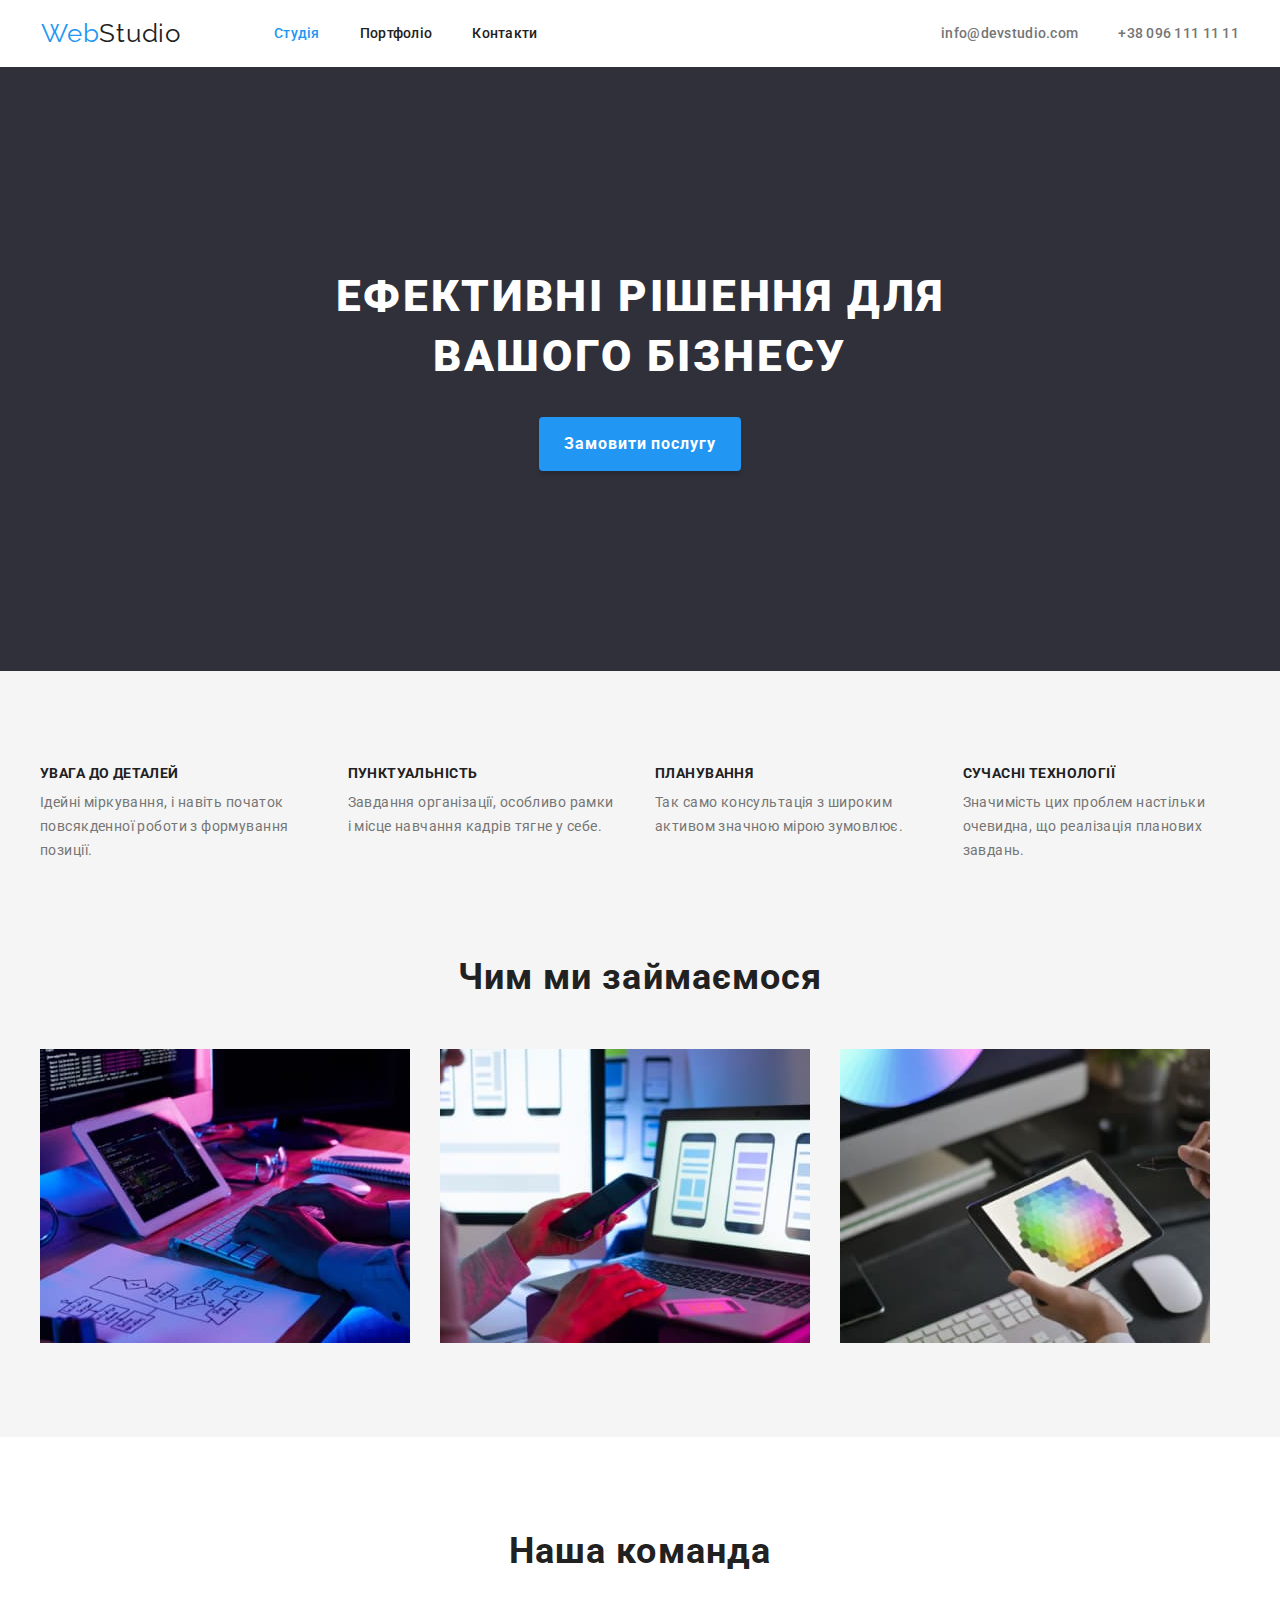
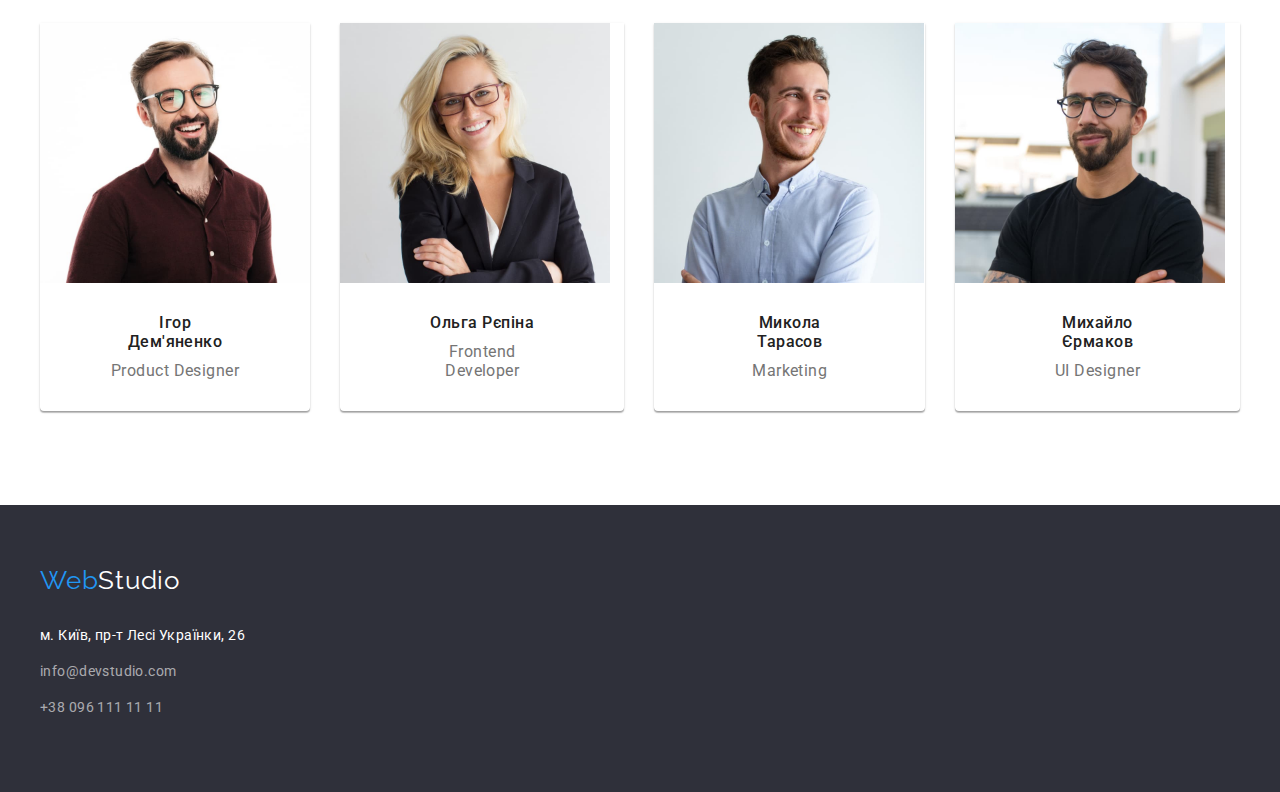
==== index.html @ aa5d80b4 "Initial commit" ====
<!DOCTYPE html>
<html lang="uk">
<head>
    <meta charset="UTF-8">
    <meta http-equiv="X-UA-Compatible" content="IE=edge">
    <meta name="viewport" content="width=device-width, initial-scale=1.0">
    <title>Студія</title>
<link rel="preconnect" href="https://fonts.googleapis.com">
<link rel="preconnect" href="https://fonts.gstatic.com" crossorigin>
<link href="https://fonts.googleapis.com/css2?family=Raleway:wght@700&family=Roboto:wght@400;500;700;900&display=swap" rel="stylesheet">
<link rel="stylesheet" href="https://cdnjs.cloudflare.com/ajax/libs/modern-normalize/1.1.0/modern-normalize.min.css">
    <link rel="stylesheet" href="./css/styles.css">
</head>
<body>
    <header class="page-header">
         <section class="section header">  
           <div class="container header">
        <nav class="site-nav">
            
        <a href="/" class="logo-link">
        <span class="logo-accent">Web</span>Studio
        </a>

        <ul class="site-nav list">
            <li class="item"><a href="/" class="current nav-link" >Студія</a></li>
            <li class="item"><a href="./portfolio.html" class="nav-link">Портфоліо</a></li>
            <li class="item"><a href="#" class="nav-link">Контакти</a></li>

        </ul>
        </nav>

                <ul class="contacts list">
                 <li class="contacts-item"><a href="mailto:info@devstudio.com" class="nav-link contacts">info@devstudio.com</a></li>
                
                <li class="contacts-item"><a href="tel:+380961111111" class="nav-link contacts">+38 096 111 11 11</a>
                </li>
                </ul>
            </div>
    
    </section>
    </header>

    <main>

    <section class="section hero">

            <h1 class="hero-title">Ефективні рішення для  <br> вашого бізнесу</h1>
            <button type="button" class="button hero">Замовити послугу</button>

    </section>


<section class="section qualities">
    <div class="container">
        <h2 class="visually-hidden">Наші цінності</h2>
    <ul class="qualities list">
        <li class="quality-item">
            <h3 class="quality-title">УВАГА ДО ДЕТАЛЕЙ</h3>
            <p class="quality-text">Ідейні міркування, і навіть початок повсякденної роботи з формування позиції.</p>
        </li>
        <li class="quality-item">
            <h3 class="quality-title">ПУНКТУАЛЬНІСТЬ</h3>
            <p class="quality-text">Завдання організації, особливо рамки і місце навчання кадрів тягне у себе.</p>
        </li>
        <li class="quality-item">
            <h3 class="quality-title">ПЛАНУВАННЯ</h3>
            <p class="quality-text">Так само консультація з широким активом значною мірою зумовлює.</p>
        </li>
        <li class="quality-item">
            <h3 class="quality-title">СУЧАСНІ ТЕХНОЛОГІЇ</h3>
            <p class="quality-text">Значимість цих проблем настільки очевидна, що реалізація планових завдань.</p>
        </li>

    </ul>
    </div>
    
</section>


<section class="section activities">
    <div class="container"><h2 class="section-title">Чим ми займаємося</h2>
<ul class="activities list">
    <li class="activities item"><img src="./images/img1.jpg" alt="Десктопні додатки" width="370"></li>
    <li class="activities item"><img src="./images/img2.jpg" alt="Мобільні додатки" width="370"></li>
    <li class="activities item"><img src="./images/img3.jpg" alt="Дизайнерські рішення" width="370"></li>
</ul>
</div>
</section>

<section class="section team">
    <div class="container">
        <h2 class="section-title">Наша команда</h2>

<ul class="cards list">
    <li class="item"><img src="./images/team1.jpg" alt="Фото Ігора Дем'яненко" width="270">
        <div class="card content"><h3 class="card-title">Ігор Дем'яненко</h3>
        <p class="card-text">Product Designer</p>
        </div>

    </li>
    <li class="item"><img src="./images/team2.jpg" alt="Фото Ольги Рєпіної" width="270">
        <div class="card content"><h3 class="card-title">Ольга Рєпіна</h3>
        <p class="card-text">Frontend Developer</p>
         </div>
        
    </li>
    <li class="item"><img src="./images/team3.jpg" alt="Фото Миколи Тарасова" width="270">
        <div class="card content"><h3 class="card-title">Микола Тарасов</h3>
        <p class="card-text">Marketing</p>
        </div>

    </li>
    <li class="item"><img src="./images/team4.jpg" alt="Фото Михайла Єрмакова" width="270">
        <div class="card content"><h3 class="card-title">Михайло Єрмаков</h3>
        <p class="card-text">UI Designer</p>
    </div>

    </li>
    
</ul>


    </div>

</section>
    </main>

    <footer class="page-footer">
    <section class="section footer">        
        <div class="container">
                <a href="/" class="logo-link footer">
        <span class="logo-accent">Web</span><span class="logo-footer">Studio</span>
        </a>

            <address class="address">
            <ul class="address list">
                <li>
                    <a href=https://goo.gl/maps/CPtrU1FHBa2aNyZL9 target="_blank" rel="noopener noreferrer nofollow" class="address-link map">м. Київ, пр-т Лесі Українки, 26</a>
                </li>
                <li>
                    <a href="mailto:info@devstudio.com" class="address-link">info@devstudio.com</a>
                </li>
                <li>
                    <a href="tel:+380961111111" class="address-link">+38 096 111 11 11</a>
                </li>
            </ul>
        </address>
        </div>
    </section>


    </footer>
</body>
</html>
---- css/styles.css ----
:root {
  --color-primary: #212121;
  --color-secondary: #757575;
  --color-accent: #2196f3;
  --color-highlight: #ffffff;
  --background-primary: #f5f5f5;
  --background-secondary: #f5f4fa;
  --background-accent: #2f303a;
  --color-active: #188ce8;
  --background-body: #e5e5e5;
  --border-color: #EEEEEE;
}

html {
  box-sizing: border-box;
}

*,
*::before,
*::after {
  box-sizing: inherit;
}

body {
  margin: 0px;
  background-color: var(--background-body);
  color: var(--color-primary);
  font-family: 'Roboto', sans-serif;
}

img {
    display: block;
    max-width: 100%;
    height: auto;
}

.container {
  width: 1230px;
  padding: 0 15px;
  margin-left: auto;
  margin-right: auto; 
  /* outline: 2px solid tomato; */
}

.container.header {
  display: flex;
  align-items: center;
  border: 1px solid transparent;
}

.button {
  border-radius: 4px;
  font-family: inherit;
  font-style: normal;

  display: inline-block;
  align-items: center;
  text-align: center;


  border: 1px solid transparent;
  cursor: pointer;
}

.list {
  list-style: none;
  padding: 0;
  margin: 0;
}

.section {
  background-color: var(--color-highlight);
  padding-bottom: 94px;
  padding-top: 94px;
}

.visually-hidden {
  position: absolute;
  white-space: nowrap;
  width: 1px;
  height: 1px;
  overflow: hidden;
  border: 0;
  padding: 0;
  clip: rect(0 0 0 0);
  clip-path: inset(50%);
  margin: -1px;
}

.site-nav {
  display: flex;
  align-items: center;
}



.site-nav .item:not(:last-child) {
  margin-right: 40px;
}



.contacts {
  font-weight: 500;
  font-size: 14px;
  line-height: 1.142;
  letter-spacing: 0.02em;
}

.contacts a {
  text-decoration: none;

  color: var(--color-secondary);
}
.contacts a:hover,
.contacts a:focus {
  color: var(--color-accent);
}


.nav-link {


  font-style: normal;
  font-weight: 500;
  font-size: 14px;
  line-height: 1.142px;
  letter-spacing: 0.02em;

  text-decoration: none;
  color: inherit;
}
.nav-link:hover,
.nav-link:focus {
  color: var(--color-accent);
}
.current {
  color: var(--color-accent);
}

.contacts.list {
  display: flex;
  margin-left: auto;
}

.contacts-item:not(:last-child) {
  margin-right: 40px;
}

.nav-link,
.nav-link.contacts {
  display: block;
  padding-top: 32px;
  padding-bottom: 32px;
}

.logo-link {
  text-decoration: none;
  color: inherit;

  font-family: 'Raleway', sans-serif;
  font-style: normal;

  font-size: 26px;
  line-height: 1.192;
  letter-spacing: 0.03em;
  display: inline-block;

    margin-right: 93px;
}
.logo-accent {
  color: var(--color-accent);
}



.section.portfolio {
  background-color: var(--background-primary);
}

.section.qualities {
  background-color: var(--background-primary);
}

.section.activities {
  background-color: var(--background-primary);
  padding-top: 0px;
}

.section.team {
  background-color: var(--color-highlight);
  padding-top: 94px;
}

.section.footer { background: var(--background-accent);
  padding-top: 60px;
  padding-bottom: 60px;
}

.section.header {
  background: var(--color-highlight);
  padding: 0px;
}

 .hero {
  background-color: var(--background-accent);
  text-align: center;
  padding-top: 200px;
  padding-bottom: 200px;
} 

.hero-title {
  margin-top: 0;
  margin-bottom: 30px;
  font-style: normal;
  font-weight: 900;
  font-size: 44px;
  line-height: 1.363;
  
  text-align: center;
  letter-spacing: 0.06em;
  text-transform: uppercase;

  color: var(--color-highlight);
  
}



.button.hero {
  box-shadow: 0px 4px 4px rgba(0, 0, 0, 0.15);
  padding: 11px 24px;
  min-width: 200px;
  letter-spacing: 0.06em;
  color: var(--color-highlight);
  background: var(--color-accent);
  font-weight: 700;
  font-size: 16px;
  line-height: 1.875;
}

.button.hero:hover,
.button.hero:focus {
  background: var(--color-active);
}

.section-title {
  font-style: normal;
  font-size: 36px;
  line-height: 1.166;
  text-align: center;
  letter-spacing: 0.03em;
  margin-bottom: 50px;
  margin-top: 0px;
  color: var(--color-primary);
}

.qualities.list {
  display:flex;
}

.quality-item {
  width:calc((100% - 3*30px) / 4);
}

.quality-item:not(:last-child) {
  margin-right: 30px;
}



.quality-title {
  align-items: center;
  
  font-style: normal;
  font-size: 14px;
  line-height: 1.142;
  letter-spacing: 0.03em;
  text-transform: uppercase;

  color: inherit;
  margin-top: 0px;
  margin-bottom: 10px;
}

.quality-text {
  font-style: normal;
  font-size: 14px;
  line-height: 1.714;

  letter-spacing: 0.03em;

  color: var(--color-secondary);

  display: inline-block;
  width: 270px;

  margin-top: 0;
  margin-bottom: 0;
  text-align: left;

}

.activities.list {
  display: flex;
}

.activities.item {
  width:calc((100%-2*30px)/3);
}

.activities.item:not(:last-child)
{margin-right: 30px;
}

.cards.list {
  display: flex;
}

.cards .item {
  width:calc( (100%-3*30px)/4) ;
}

.cards .item:not(:last-child){
  margin-right: 30px;
}

.card-title {
  font-style: normal;
  font-weight: 500;
  font-size: 16px;
  line-height: 1.1875;

  text-align: center;
  letter-spacing: 0.03em;

  color: inherit;

  margin-top: 30px;
  margin-bottom: 10px;
}

.card-text {
  font-style: normal;
  font-size: 16px;
  line-height: 1.1875;

  text-align: center;
  letter-spacing: 0.03em;

  color: var(--color-secondary);
  margin: 0;
  
}

.cards > .item { 
  box-shadow: 0px 1px 3px rgba(0, 0, 0, 0.12), 0px 1px 1px rgba(0, 0, 0, 0.14), 0px 2px 1px rgba(0, 0, 0, 0.2);
  border-radius: 0px 0px 4px 4px;
  border-bottom: 1px solid transparent;
}

.card.content { 
padding-bottom: 30px;
padding-left: 70px;
padding-right: 70px;
}





.logo-link.footer{
  padding-right: 0px;
  padding-bottom: 28px;
}

.logo-footer{
    color: var(--color-highlight);
}

.address {
  font-style: normal;

  font-size: 14px;
  line-height: 1.71;
  letter-spacing: 0.03em;
}

.address-link {
  text-decoration: none;
  display: inline-block;
  margin-bottom: 12px;
  color: rgba(255, 255, 255, 0.6);
}

.address-link:hover,
.address-link:focus {
  color: var(--color-accent);
}

.address-link.map {
  color: var(--color-highlight);
}

/* PORTFOLIO EXCLUSIVE */

.filter.list {
  display: flex;
  align-items: center;
  justify-content: center;
  margin-bottom: 50px;
}


.filter.item:not(:last-child) {
  margin-right: 8px;
}

.button.filter {
  font-weight: 500;
  font-size: 16px;
  line-height: 1.625;
  letter-spacing: 0.03em;

  background: var(--background-secondary);  

  padding: 6px 26px;
  /* min-width: 67px; */

}

.button.filter:hover,
.button.filter:focus {
  background: var(--color-active);
  color: var(--color-highlight);
  background: var(--color-accent);
  border-radius: 4px;
  box-shadow: 0px 3px 1px rgba(0, 0, 0, 0.1), 0px 1px 2px rgba(0, 0, 0, 0.08),
    0px 2px 2px rgba(0, 0, 0, 0.12);

    
}

.projects.list {
  display: flex;
  flex-wrap: wrap;
}

.projects.item {
  width:calc((100% - 2*30px) / 3);
margin-right: 30px;
margin-bottom: 30px;

border: 1px solid var(--border-color);
background-color: var(--color-highlight);
}

.projects.item:nth-child(3n) {
  margin-right: 0px;
}

 .projects.item:last-child(-n+3) { 
 margin-bottom: 0px; 
 } 

.projects.item > img {
  margin-bottom: 20px;
}

.project-title {
  font-style: normal;
  font-size: 18px;
  line-height: 2;
  letter-spacing: 0.06em;
  margin-bottom: 4px;
}

.project-text {
  font-style: normal;
  font-size: 16px;
  line-height: 1.875;

  letter-spacing: 0.03em;

  color: var(--color-secondary);

  margin-top: 0px;
  margin-bottom: 20px;
}

.project-fill {
  padding: 20px 24px;
}
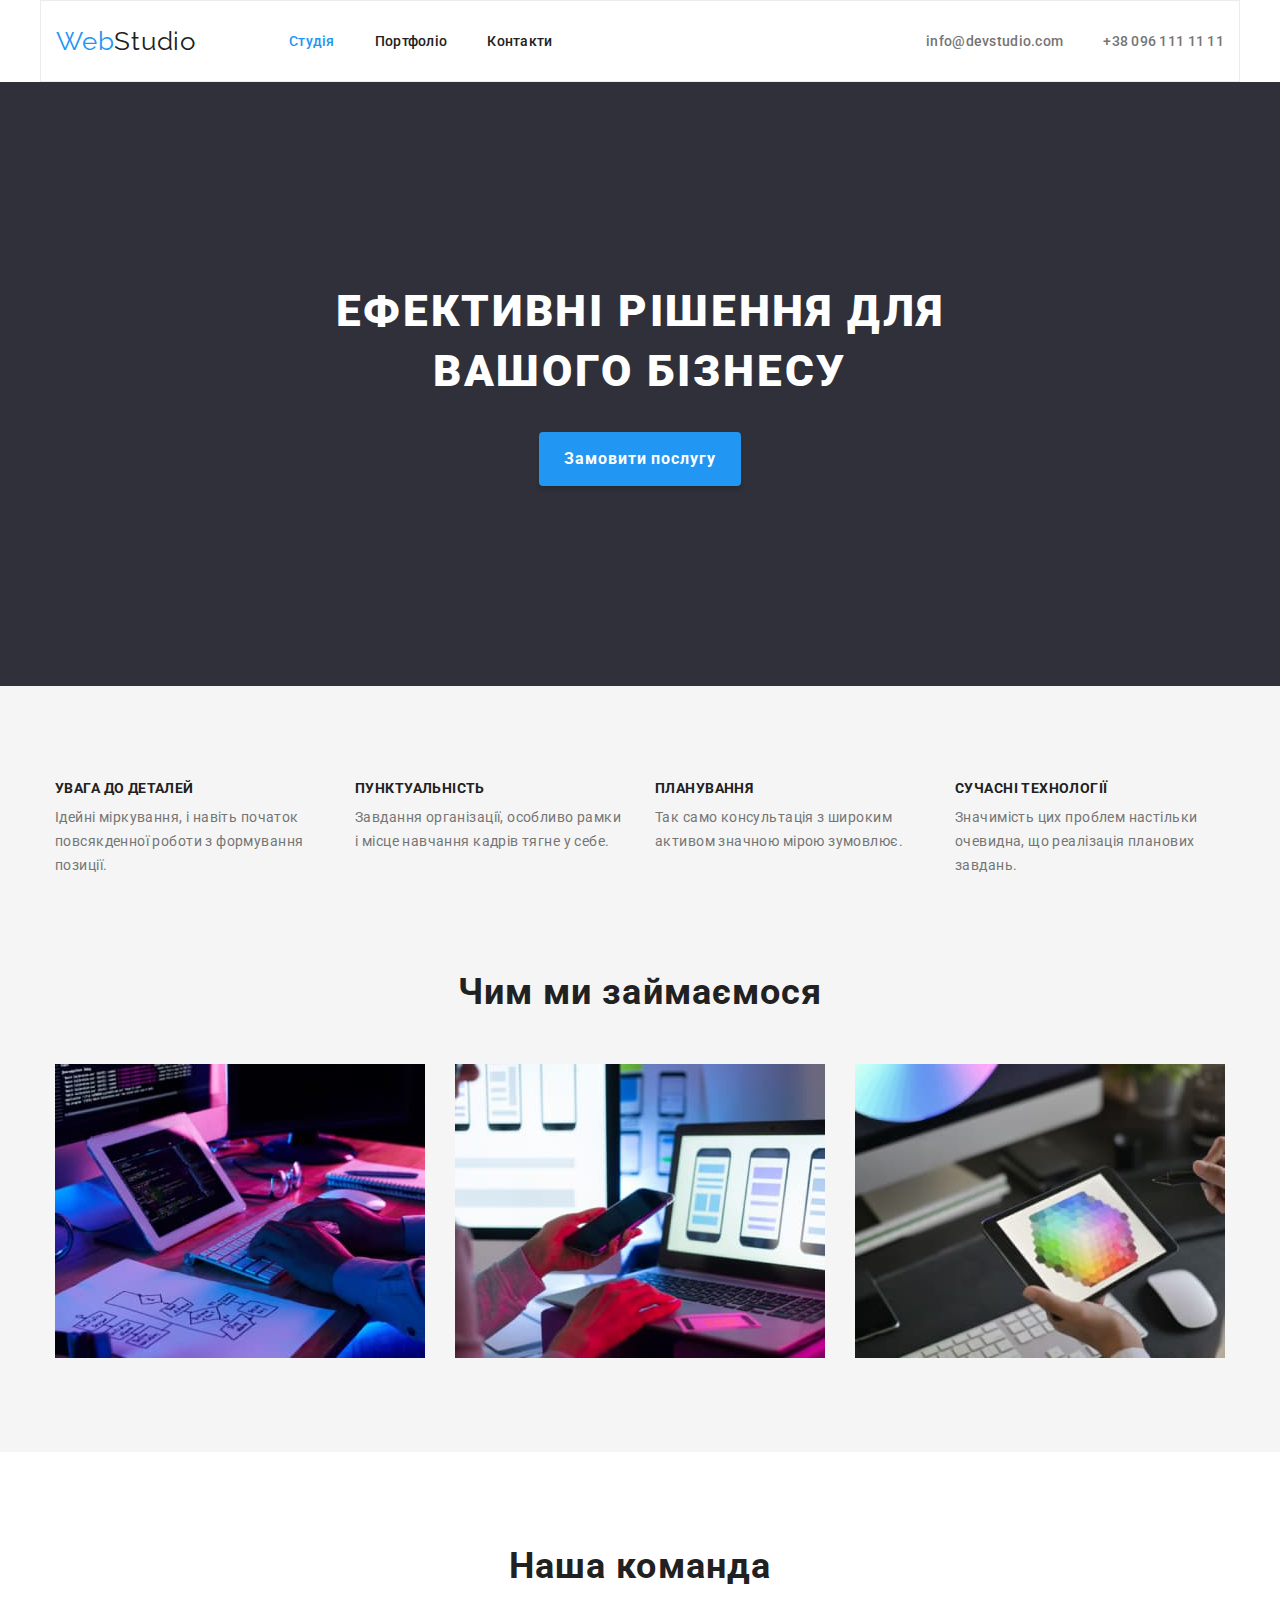
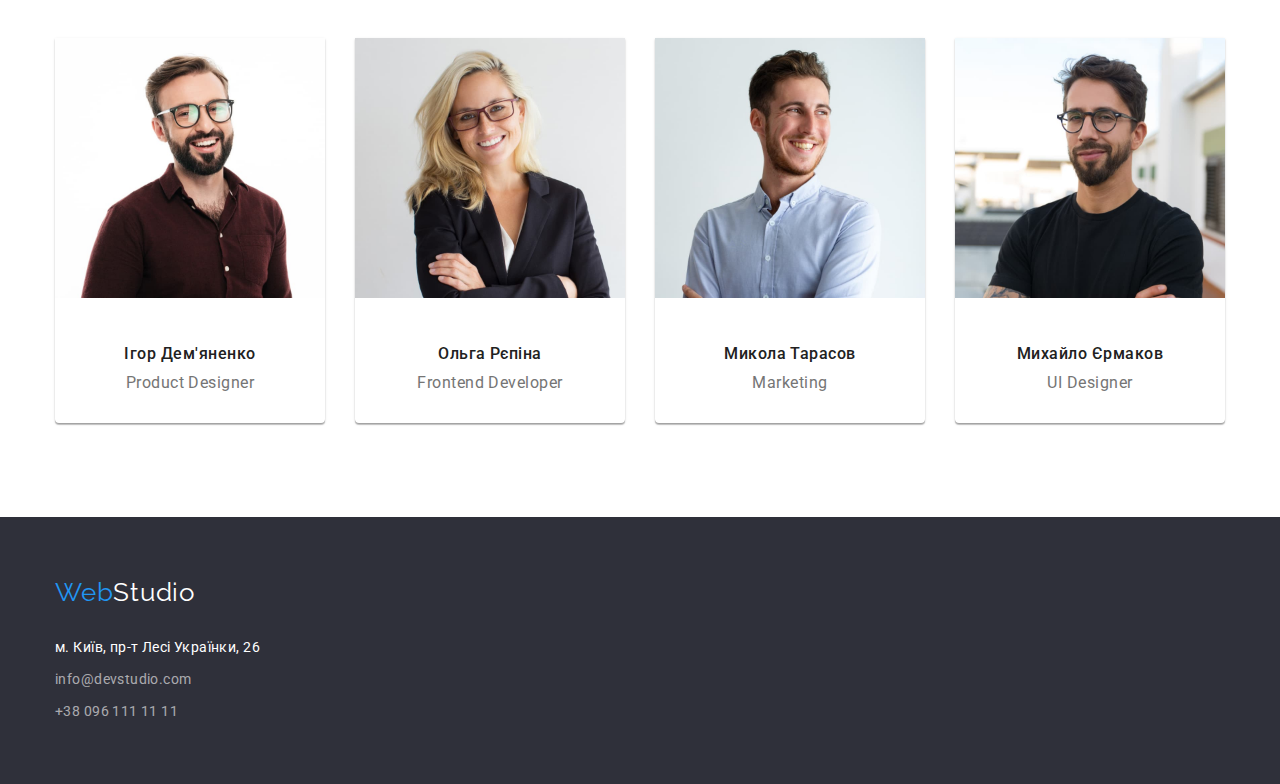
==== commit 0c6b03ce: "Fixes minor mistakes" ====
--- a/index.html
+++ b/index.html
@@ -134,13 +134,13 @@
 
             <address class="address">
             <ul class="address list">
-                <li>
+                <li class="address item">
                     <a href=https://goo.gl/maps/CPtrU1FHBa2aNyZL9 target="_blank" rel="noopener noreferrer nofollow" class="address-link map">м. Київ, пр-т Лесі Українки, 26</a>
                 </li>
-                <li>
+                <li class="address item">
                     <a href="mailto:info@devstudio.com" class="address-link">info@devstudio.com</a>
                 </li>
-                <li>
+                <li class="address item">
                     <a href="tel:+380961111111" class="address-link">+38 096 111 11 11</a>
                 </li>
             </ul>
--- a/css/styles.css
+++ b/css/styles.css
@@ -9,6 +9,7 @@
   --color-active: #188ce8;
   --background-body: #e5e5e5;
   --border-color: #EEEEEE;
+  --border-color-secondary: #ECECEC;
 }
 
 html {
@@ -35,7 +36,7 @@
 }
 
 .container {
-  width: 1230px;
+  width: 1200px;
   padding: 0 15px;
   margin-left: auto;
   margin-right: auto; 
@@ -45,7 +46,7 @@
 .container.header {
   display: flex;
   align-items: center;
-  border: 1px solid transparent;
+  border: 1px solid var(--border-color-secondary)
 }
 
 .button {
@@ -124,7 +125,7 @@
   font-style: normal;
   font-weight: 500;
   font-size: 14px;
-  line-height: 1.142px;
+  line-height: 1.142;
   letter-spacing: 0.02em;
 
   text-decoration: none;
@@ -168,6 +169,8 @@
 
     margin-right: 93px;
 }
+
+
 .logo-accent {
   color: var(--color-accent);
 }
@@ -336,7 +339,6 @@
 
   color: inherit;
 
-  margin-top: 30px;
   margin-bottom: 10px;
 }
 
@@ -361,8 +363,7 @@
 
 .card.content { 
 padding-bottom: 30px;
-padding-left: 70px;
-padding-right: 70px;
+padding-top: 30px;
 }
 
 
@@ -386,15 +387,18 @@
   letter-spacing: 0.03em;
 }
 
+.address.item:not(:last-child) {
+  margin-bottom: 8px;
+}
+
 .address-link {
   text-decoration: none;
   display: inline-block;
-  margin-bottom: 12px;
   color: rgba(255, 255, 255, 0.6);
 }
 
-.address-link:hover,
-.address-link:focus {
+.address-link.map:hover,.address-link:hover,
+.address-link.map:focus,.address-link:focus {
   color: var(--color-accent);
 }
 
@@ -459,7 +463,7 @@
   margin-right: 0px;
 }
 
- .projects.item:last-child(-n+3) { 
+ .projects.item:nth-last-child(-n+3) { 
  margin-bottom: 0px; 
  } 
 
@@ -473,6 +477,7 @@
   line-height: 2;
   letter-spacing: 0.06em;
   margin-bottom: 4px;
+  margin-top: 0px;
 }
 
 .project-text {
@@ -485,7 +490,7 @@
   color: var(--color-secondary);
 
   margin-top: 0px;
-  margin-bottom: 20px;
+  margin-bottom: 0px;
 }
 
 .project-fill {
